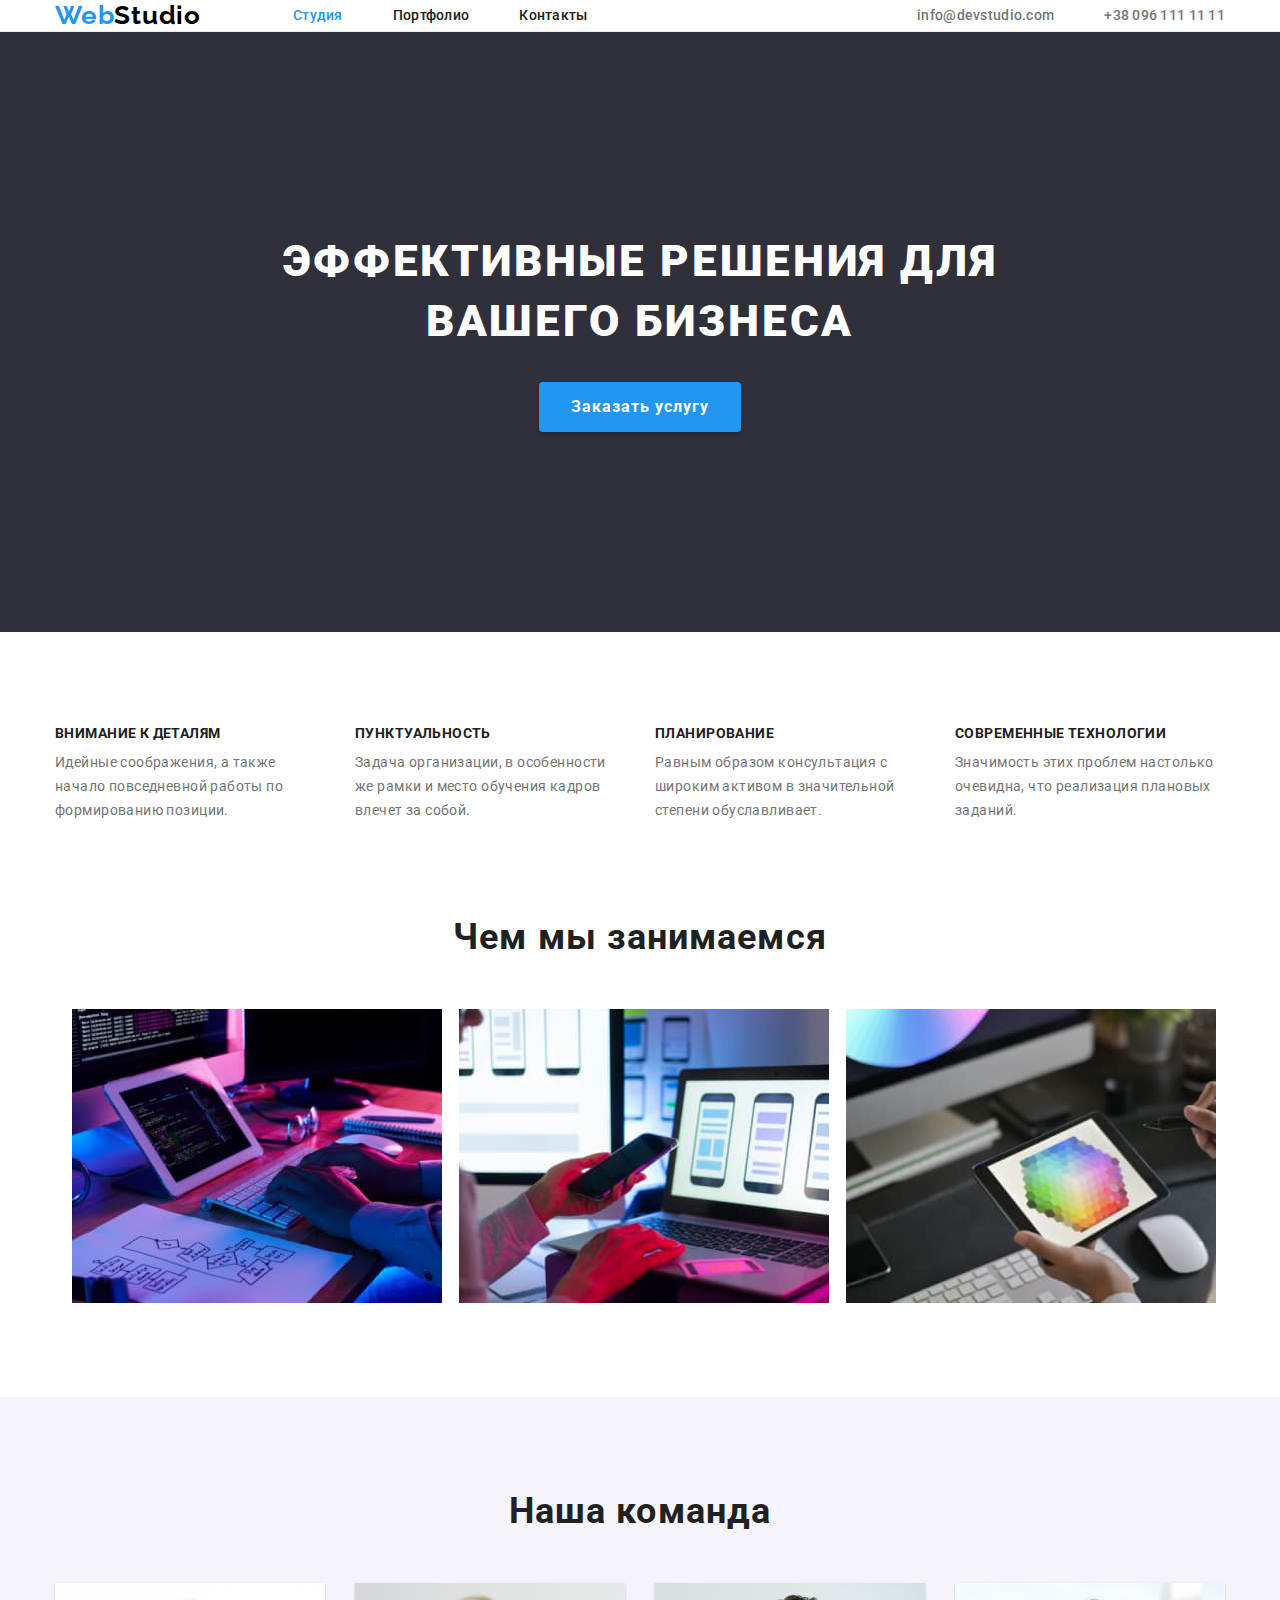
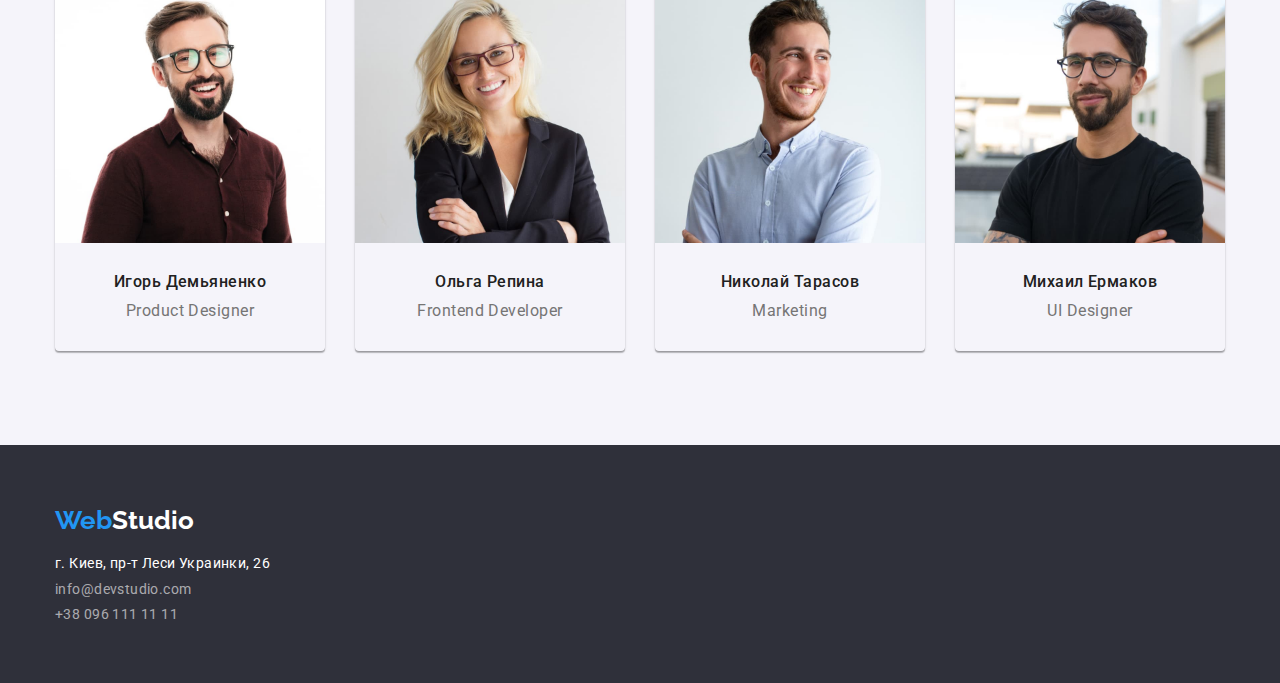
==== index.html @ 1e5056fc "add potfolio" ====
<!DOCTYPE html>
<html lang="ru">

<head>
	<meta charset="UTF-8" />
	<meta http-equiv="X-UA-Compatible" content="IE=edge" />
	<meta name="viewport" content="width=device-width, initial-scale=1.0" />
	<title>Студия</title>

	<link rel="preconnect" href="https://fonts.googleapis.com" />
	<link rel="preconnect" href="https://fonts.gstatic.com" />
	<link
		href="https://fonts.googleapis.com/css2?family=Raleway:wght@700&family=Roboto:wght@400;500;700;900&display=swap"
		rel="stylesheet" />
	<link rel="stylesheet" href="css/modern-normalize.css" />
	<link rel="stylesheet" href="css/styles.css" />
</head>

<body>
	<!--Header-->
	<header class="header-block">
		<div class="header-conteiner container">
			<nav class="nav-block">
				<!--Logo-->
				<div class="logo-web">
					<a href="./index.html" class="link-logo">
						<span class="web-color">Web</span>Studio</a>
				</div>

				<!--Menu Nav-->
				<ul class="nav-list">

					<li class="nav-link">
						<a href="./index.html" class="link-studio">Студия</a>
					</li>
					<li class="nav-link">
						<a href="./potrfolio.html" class="link-portfolio">Портфолио</a>
					</li>
					<li class="nav-link">
						<a href="#" class="link-contact">Контакты</a>
					</li>
				</ul>
			</nav>

			<!--Contact email and tel-->

			<ul class="contact-list">

				<li class="header-mail">
					<a href="mailto:info@devstudio.com" class="header-contact">info@devstudio.com</a>
				</li>
				<li class="header-tel">
					<a href="tel:+380961111111" class="header-contact">+38 096 111 11 11</a>
				</li>
			</ul>
		</div>
	</header>

	<!-- Main -->
	<main class="main-block">
		<!-- Title H1 -->
		<section class="section-title">
			<h1 class="page-title">Эффективные решения для вашего бизнеса</h1>
			<button type="button" class="title-button">Заказать услугу</button>
		</section>

		<!-- Features group -->

		<section class="section-group">
			<h2 class="features-title">Наши особенности</h2>
			<div class="container">
				<ul class="group-list">

					<li class="group-link">
						<h3 class="group-title">Внимание к деталям</h3>
						<p class="skills-text">
							Идейные соображения, а также начало повседневной работы по
							формированию позиции.
						</p>
					</li>

					<li class="group-link">
						<h3 class="group-title">Пунктуальность</h3>
						<p class="skills-text">
							Задача организации, в особенности же рамки и место обучения
							кадров влечет за собой.
						</p>
					</li>

					<li class="group-link">
						<h3 class="group-title">Планирование</h3>
						<p class="skills-text">
							Равным образом консультация с широким активом в значительной
							степени обуславливает.
						</p>
					</li>

					<li class="group-link">
						<h3 class="group-title">Современные технологии</h3>
						<p class="skills-text">
							Значимость этих проблем настолько очевидна, что реализация
							плановых заданий.
						</p>
					</li>

				</ul>
			</div>
		</section>

		<!-- Box -->
		<section class="section-box ">
			<div class="container">
				<h2 class="box-title">Чем мы занимаемся</h2>
				<ul class="box-list">

					<li class="box-link"></li>
					<img src="./images/img-box-1.jpg" alt="Блокнот_с_клавиатурой" width="370" />
					</li>

					<li class="box-link"></li>
					<img src="./images/img-box-2.jpg" alt="Телефоны_на_ноутбуке_экране" width="370" />
					</li>

					<li class="box-link"></li>
					<img src="./images/img-box-3.jpg" alt="Палитра_цветов_в_блокноте" width="370" />
					</li>

				</ul>
			</div>
		</section>

		<!-- Teams -->
		<section class="section-teams">
			<div class="container">
				<h2 class="teams-title">Наша команда</h2>
				<ul class="team-list">

					<li class="team-link">
						<img class="team-img" src="./images/img-team-1.jpg" alt="Продукт_Дизайн" width="270" />
						<div class="team-card">
							<h3 class="name-teams">Игорь Демьяненко</h3>
							<p class="team-text">Product Designer</p>
						</div>
					</li>

					<li class="team-link">
						<img class="team-img" src="./images/img-team-2.jpg" alt="Фронтенд _Разработчик" width="270" />
						<div class="team-card">
							<h3 class="name-teams">Ольга Репина</h3>
							<p class="team-text">Frontend Developer</p>
						</div>
					</li>

					<li class="team-link">
						<img class="team-img" src="./images/img-team-3.jpg" alt="Маркетинг" width="270" />
						<div class="team-card">
							<h3 class="name-teams">Николай Тарасов</h3>
							<p class="team-text">Marketing</p>
						</div>
					</li>

					<li class="team-link">
						<img class="team-img" src="./images/img-team-4.jpg" alt="Дизайнер" width="270" />
						<div class="team-card">
							<h3 class="name-teams">Михаил Ермаков</h3>
							<p class="team-text">UI Designer</p>
						</div>
					</li>
				</ul>
			</div>
		</section>
	</main>

	<!-- Footer -->
	<footer class="section-footer">
		<div class="container">
			<div class="footer-web">
				<a href="./index.html" class="web-logo">
					<span class="web-color">Web</span>Studio</a>
			</div>

			<!-- Address -->
			<address>
				<ul class="footer-item">

					<li class="footer-link">
						<a href="https://goo.gl/maps/CPtrU1FHBa2aNyZL9" class="address-footer" target="_blank"
							rel="noopener noreferrer">
							г. Киев, пр-т Леси Украинки, 26
						</a>
					</li>

					<li class="footer-link">
						<a href="mailto:info@devstudio.com" class="footer-contact">info@devstudio.com</a>
					</li>

					<li class="footer-link">
						<a href="tel:+380961111111" class="footer-contact">+38 096 111 11 11</a>
					</li>

				</ul>
			</address>
		</div>
	</footer>


</body>

</html>
---- css/styles.css ----
/* Global Styles */

/* TEST MARGIN    outline: 1px solid red; */

body {
	font-family: 'Roboto', sans-serif;
	padding: 0;
	margin: 0;
	font-weight: 400;
	font-size: 14px;
	color: #212121;
	background-color: #fff;
}

h1,
h2,
h3 {
	margin: 0;
}

p {
	margin: 0;
}

ul {
	list-style: none;
	margin: 0;
	padding: 0;
}

.container {
	max-width: 1200px;
	margin: 0 auto;
	padding: 0 15px;
}

.section-group,
.section-teams,
.section-portflio {
	padding: 94px 0;
}
/* Header */

.header-block {
	border-bottom: 1px solid #ececec;
}

.header-container {
	display: flex;
	align-items: center;
	padding-top: 24px;
	padding-bottom: 24px;
	justify-content: space-between;
}

/* Logo */
.logo-web {
	font-family: 'Raleway';
	font-style: normal;
	font-weight: 700;
	font-size: 26px;
	line-height: 1.19;
	letter-spacing: 0.03em;
	color: #000;
}
.link-logo {
	text-decoration: none;
	color: #000;
	margin-right: 92px;
}
.web-color {
	color: #2196f3;
}

/* Menu Nav */

.nav-block {
	display: flex;
	align-items: center;
}

.nav-list {
	display: flex;
	/* margin-right: 330px; */
}

.contact-list {
	display: flex;
	margin-left: auto;
}

.nav-link:not(:last-child) {
	margin-right: 50px;
}
.section-header {
	background: #ffffff;
}

.header-conteiner {
	display: flex;
	align-items: center;
}

.link-studio {
	font-weight: 500;
	font-style: normal;
	font-size: 14px;
	line-height: 1.14;
	letter-spacing: 0.02em;
	color: #2196f3;
	text-decoration: none;
}

.link-portfolio,
.link-contact {
	font-weight: 500;
	font-style: normal;
	font-size: 14px;
	line-height: 1.14;
	color: #212121;
	letter-spacing: 0.02em;
	text-decoration: none;
}

.link-studio:hover,
.link-portfolio:hover,
.link-contact:hover,
.header-contact:hover,
.header-contact:focus,
.footer-contact:hover,
.footer-contact:focus {
	color: #2196f3;
}

/* Contact email and tel */
.header-contact {
	font-weight: 500;
	font-style: normal;
	font-size: 14px;
	line-height: 1.14;
	letter-spacing: 0.02em;
	color: #757575;
	text-decoration: none;
}

.contact-list .header-mail + .header-tel {
	margin-left: 50px;
}
/* Main */
.main-block {
}
/* Title H1 */
.section-title {
	padding: 200px 0px 200px 0px;
	background: #2f303a;
}

.page-title {
	font-weight: 900;
	font-style: normal;
	font-size: 44px;
	line-height: 1.36;
	letter-spacing: 0.06em;
	text-align: center;
	color: #ffffff;
	text-transform: uppercase;
	margin: 0px auto 30px auto;
	width: 800px;
}

/* button-title  */
.title-button {
	font-weight: 700;
	font-style: normal;
	font-size: 16px;
	line-height: 1.87;
	letter-spacing: 0.06em;
	color: #ffffff;
	background: #2196f3;
	box-shadow: 0px 4px 4px rgba(0, 0, 0, 0.15);
	border-radius: 4px;
	cursor: pointer;
	transition: all 0.3s ease-out;
	display: block;
	margin: 0 auto;
	padding: 10px 32px;
	border: none;
}

.title-button:hover,
.title-button:focus {
	background: #000;
}
/* Features group */
.section-group {
	background: #ffffff;
}

.features-title {
	font-weight: 700;
	font-style: normal;
	font-size: 36px;
	line-height: 1.16;
	letter-spacing: 0.03em;
	color: #212121;
	display: none;
}
.group-title {
	font-weight: 700;
	font-style: normal;
	font-size: 14px;
	line-height: 1.14;
	letter-spacing: 0.03em;
	color: #212121;
	text-transform: uppercase;
	margin-bottom: 10px;
}

.skills-text {
	font-size: 14px;
	line-height: 1.71;
	letter-spacing: 0.03em;
	color: #757575;
}

.group-link:not(:last-child) {
	margin-right: 30px;
}

.features-title {
	display: none;
}

.group-list {
	display: flex;
}

.group-link {
	width: 270px;
}

/* Box */
.section-box {
	background: #ffffff;
}

.box-title {
	font-weight: 700;
	font-size: 36px;
	line-height: 1.16;
	letter-spacing: 0.03em;
	text-align: center;
	padding-bottom: 50px;
}

.box-link {
	display: flexbox;
	/* margin-right: 30px; */
}

.box-list {
	display: flex;
	justify-content: space-evenly;
	margin-bottom: 94px;
}

/* Teams */
.section-teams {
	background: #f5f4fa;
}

.teams-title {
	font-weight: 700;
	font-style: normal;
	font-size: 36px;
	line-height: 1.16;
	letter-spacing: 0.03em;
	text-align: center;
	margin-bottom: 50px;
}

.name-teams {
	font-weight: 500;
	font-style: normal;
	font-size: 16px;
	line-height: 1.18;
	letter-spacing: 0.03em;
	text-align: center;
	margin-bottom: 10px;
}

.team-text {
	font-weight: 400;
	font-size: 16px;
	line-height: 1.18;
	letter-spacing: 0.03em;
	text-align: center;
	color: #757575;
}

.team-list {
	display: flex;
	justify-content: space-between;
}
.team-link {
	box-shadow: 0px 1px 3px rgba(0, 0, 0, 0.12), 0px 1px 1px rgba(0, 0, 0, 0.14),
		0px 2px 1px rgba(0, 0, 0, 0.2);
	border-radius: 0px 0px 4px 4px;
}

.team-img {
	display: block;
}

.team-card {
	padding: 30px 0;
}

/* Footer */
.section-footer {
	background: #2f303a;
	padding: 60px 0;
}

.web-logo {
	color: #ffffff;
	text-decoration: none;
}

.footer-web {
	font-family: 'Raleway';
	font-weight: 700;
	font-size: 26px;
	line-height: 1.19;
	color: #ffffff;
}

/* address */
.address-footer {
	font-weight: 400;
	font-style: normal;
	font-size: 14px;
	line-height: 1.17;
	letter-spacing: 0.03em;
	color: #ffffff;
	text-decoration: none;
}

/* email tel */
.footer-contact {
	font-weight: 400;
	font-style: normal;
	font-size: 14px;
	line-height: 1.17;
	letter-spacing: 0.03em;
	color: rgba(255, 255, 255, 0.6);
	text-decoration: none;
}
.footer-link:not(:last-child) {
	margin-bottom: 9px;
}
.web-logo {
	display: inline-block;
	margin-bottom: 20px;
}

/* portfolio */

.section-portflio {
	background: #ffffff;
}

.link-portfolio-secondary {
	font-weight: 500;
	font-style: normal;
	font-size: 14px;
	line-height: 1.14;
	letter-spacing: 0.03em;
	color: #2196f3;
	text-decoration: none;
}

.link-studio-secondary,
.link-contact-secondary {
	font-weight: 500;
	font-style: normal;
	font-size: 14px;
	line-height: 1.14;
	letter-spacing: 0.03em;
	color: #212121;
	text-decoration: none;
}

.link-studio-secondary:hover,
.link-portfolio-secondary:hover,
.link-contact-secondary:hover,
.address-footer:hover {
	color: #2196f3;
}

/* buttons-filters-portfolio */

.page-title-poster {
	font-weight: 900;
	font-style: normal;
	font-size: 44px;
	line-height: 1.36;
	color: #212121;
	visibility: hidden;
	/* display: none; */
}

.title-poster {
	font-weight: 700;
	font-style: normal;
	font-size: 36px;
	line-height: 1.16;
	letter-spacing: 0.06em;
	color: #212121;
}

.filter-button {
	font-style: normal;
	font-weight: 500;
	font-size: 16px;
	line-height: 1.6;
	letter-spacing: 0.03em;
	color: #212121;
	background: #f5f4fa;
	cursor: pointer;
	border-radius: 4px;
	border: none;
	text-align: center;
	padding: 6px 22px;
	transition: all 0.3s ease-out;
	/* margin-top: 94px; */
}

.button-filter-link:not(:last-child) {
	margin-right: 8px;
}

.filter-button:hover,
.filter-button:focus {
	box-shadow: 0px 3px 1px rgba(0, 0, 0, 0.1), 0px 1px 2px rgba(0, 0, 0, 0.08),
		0px 2px 2px rgba(0, 0, 0, 0.12);
	border-radius: 4px;
	background: #2196f3;
	color: #ffffff;
}

/* projects poster */

.button-filter-list {
	display: flex;
	align-items: center;
	justify-content: center;
	margin-bottom: 50px;
}

.poster-box {
	font-style: normal;
	font-weight: 700;
	font-size: 18px;
	line-height: 2;
	letter-spacing: 0.06em;
	color: #212121;
	margin: 20px 0px 4px 0px;
	padding: 0px 24px;
}

.poster-text {
	font-style: normal;
	font-weight: 400;
	font-size: 16px;
	line-height: 1.87;
	letter-spacing: 0.03em;
	color: #757575;
	padding: 0px 24px;
}

.projects {
	display: flex;
	flex-wrap: wrap;
	justify-content: center;
	gap: 30px;
	flex-basis: calc((100% - 60px) / 3);
}

.project-image {
	display: block;
}

.project-card {
	border-left: 1px solid #eeeeee;
	border-right: 1px solid #eeeeee;
	border-bottom: 1px solid #eeeeee;
}
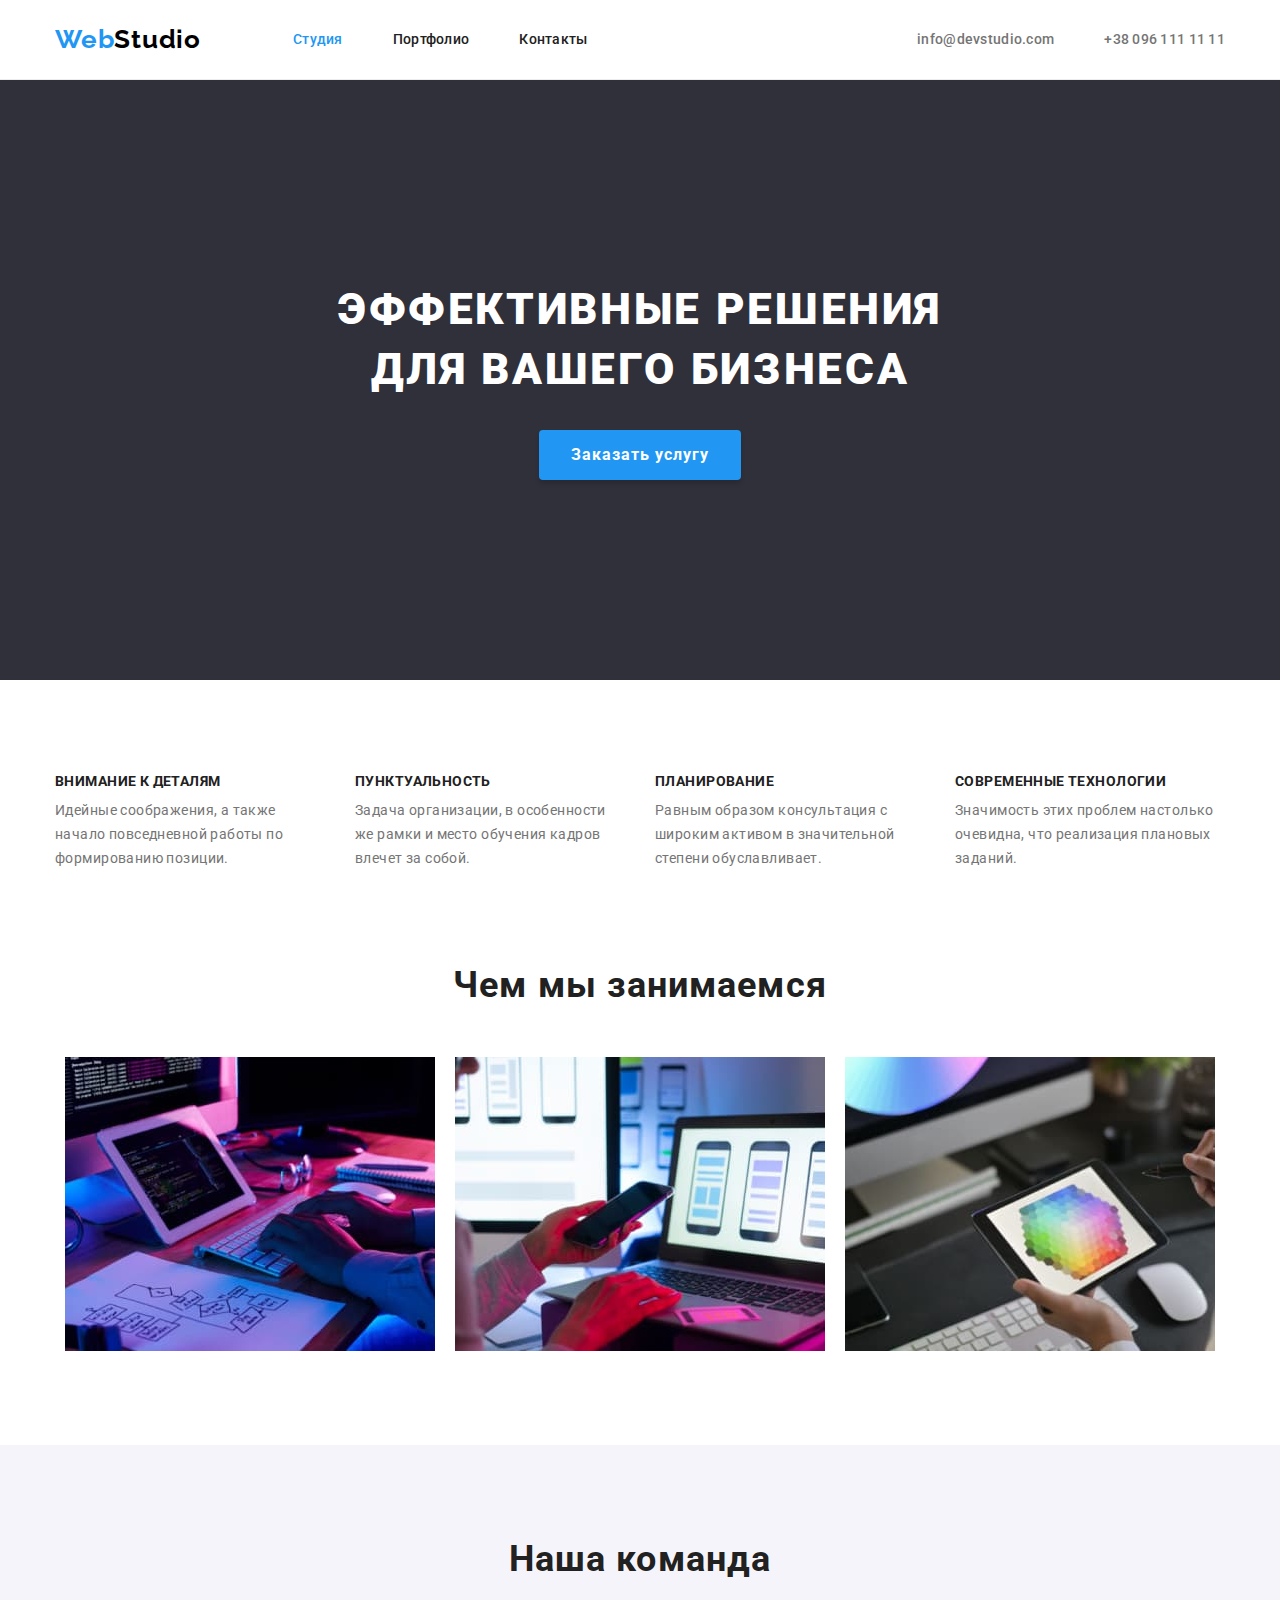
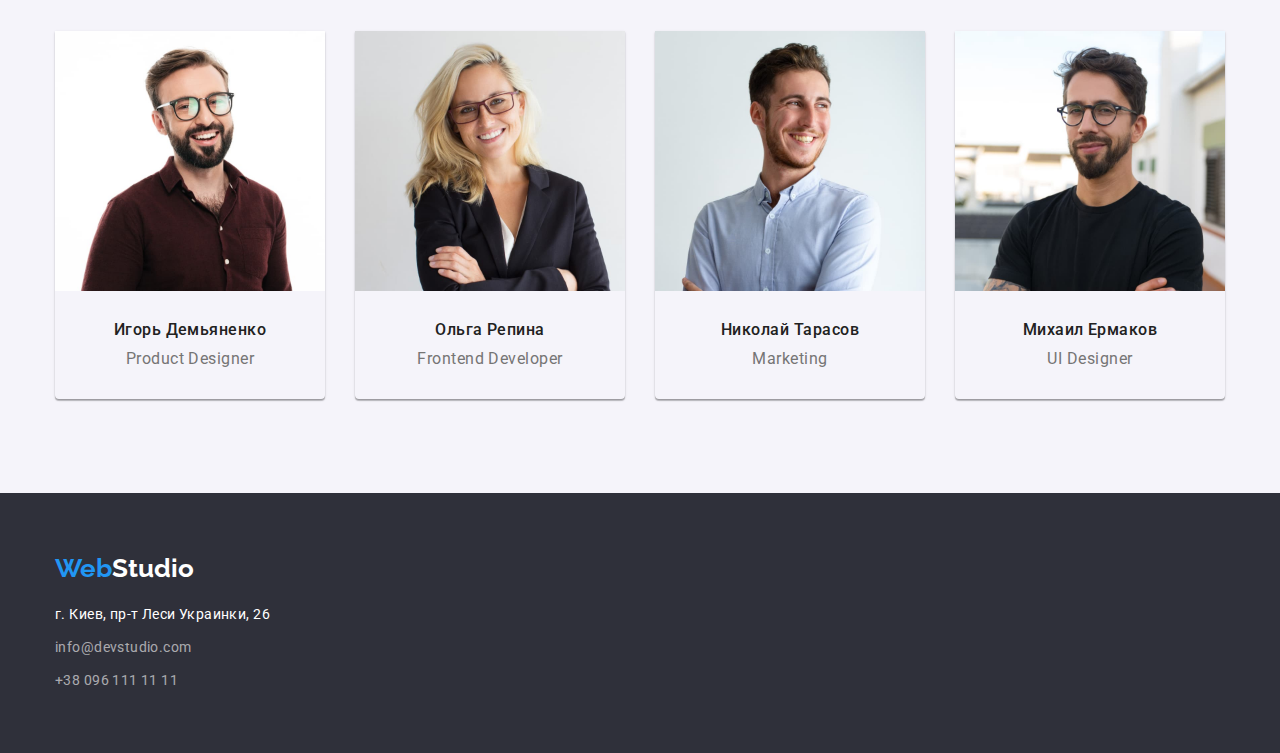
==== commit 5630a483: "update index-html" ====
--- a/index.html
+++ b/index.html
@@ -18,7 +18,7 @@
 
 <body>
 	<!--Header-->
-	<header class="header-block">
+	<header class="header-block ">
 		<div class="header-conteiner container">
 			<nav class="nav-block">
 				<!--Logo-->
@@ -67,8 +67,9 @@
 		<!-- Features group -->
 
 		<section class="section-group">
-			<h2 class="features-title">Наши особенности</h2>
 			<div class="container">
+				<h2 class="visually-hidden">Наши особенности</h2>
+
 				<ul class="group-list">
 
 					<li class="group-link">
@@ -114,15 +115,17 @@
 				<ul class="box-list">
 
 					<li class="box-link"></li>
-					<img src="./images/img-box-1.jpg" alt="Блокнот_с_клавиатурой" width="370" />
+					<img class="project-image" src="./images/img-box-1.jpg" alt="Блокнот_с_клавиатурой" width="370" />
 					</li>
 
 					<li class="box-link"></li>
-					<img src="./images/img-box-2.jpg" alt="Телефоны_на_ноутбуке_экране" width="370" />
+					<img class="project-image" src="./images/img-box-2.jpg" alt="Телефоны_на_ноутбуке_экране"
+						width="370" />
 					</li>
 
 					<li class="box-link"></li>
-					<img src="./images/img-box-3.jpg" alt="Палитра_цветов_в_блокноте" width="370" />
+					<img class="project-image" src="./images/img-box-3.jpg" alt="Палитра_цветов_в_блокноте"
+						width="370" />
 					</li>
 
 				</ul>
--- a/css/styles.css
+++ b/css/styles.css
@@ -12,6 +12,20 @@
 	background-color: #fff;
 }
 
+.visually-hidden {
+	position: absolute;
+	width: 1px;
+	height: 1px;
+	margin: -1px;
+	border: 0;
+	padding: 0;
+
+	white-space: nowrap;
+	clip-path: inset(100%);
+	clip: rect(0 0 0 0);
+	overflow: hidden;
+}
+
 h1,
 h2,
 h3 {
@@ -22,34 +36,36 @@
 	margin: 0;
 }
 
-ul {
+ul,
+ol {
 	list-style: none;
 	margin: 0;
-	padding: 0;
+	padding-left: 0;
 }
 
 .container {
 	max-width: 1200px;
 	margin: 0 auto;
-	padding: 0 15px;
+	padding-left: 15px;
+	padding-right: 15px;
 }
 
 .section-group,
 .section-teams,
 .section-portflio {
-	padding: 94px 0;
+	padding-bottom: 94px;
+	padding-top: 94px;
 }
 /* Header */
 
 .header-block {
 	border-bottom: 1px solid #ececec;
+	padding: 24px 0;
 }
 
 .header-container {
 	display: flex;
 	align-items: center;
-	padding-top: 24px;
-	padding-bottom: 24px;
 	justify-content: space-between;
 }
 
@@ -81,7 +97,6 @@
 
 .nav-list {
 	display: flex;
-	/* margin-right: 330px; */
 }
 
 .contact-list {
@@ -165,7 +180,7 @@
 	color: #ffffff;
 	text-transform: uppercase;
 	margin: 0px auto 30px auto;
-	width: 800px;
+	width: 696px;
 }
 
 /* button-title  */
@@ -203,8 +218,8 @@
 	line-height: 1.16;
 	letter-spacing: 0.03em;
 	color: #212121;
-	display: none;
-}
+}
+
 .group-title {
 	font-weight: 700;
 	font-style: normal;
@@ -242,6 +257,7 @@
 /* Box */
 .section-box {
 	background: #ffffff;
+	padding-bottom: 94px;
 }
 
 .box-title {
@@ -250,18 +266,20 @@
 	line-height: 1.16;
 	letter-spacing: 0.03em;
 	text-align: center;
-	padding-bottom: 50px;
+	margin-bottom: 50px;
 }
 
 .box-link {
-	display: flexbox;
+	/* display: flexbox; */
 	/* margin-right: 30px; */
 }
 
 .box-list {
 	display: flex;
-	justify-content: space-evenly;
-	margin-bottom: 94px;
+	gap: 10px;
+	/* flex-wrap: wrap; */
+	/* justify-content: center; */
+	/* text-decoration: none; */
 }
 
 /* Teams */
@@ -340,7 +358,7 @@
 	font-weight: 400;
 	font-style: normal;
 	font-size: 14px;
-	line-height: 1.17;
+	line-height: 1.71;
 	letter-spacing: 0.03em;
 	color: #ffffff;
 	text-decoration: none;
@@ -351,7 +369,7 @@
 	font-weight: 400;
 	font-style: normal;
 	font-size: 14px;
-	line-height: 1.17;
+	line-height: 1.71;
 	letter-spacing: 0.03em;
 	color: rgba(255, 255, 255, 0.6);
 	text-decoration: none;
@@ -407,7 +425,6 @@
 	line-height: 1.36;
 	color: #212121;
 	visibility: hidden;
-	/* display: none; */
 }
 
 .title-poster {
@@ -465,8 +482,7 @@
 	line-height: 2;
 	letter-spacing: 0.06em;
 	color: #212121;
-	margin: 20px 0px 4px 0px;
-	padding: 0px 24px;
+	margin: 0px 0px 4px 0px;
 }
 
 .poster-text {
@@ -476,7 +492,6 @@
 	line-height: 1.87;
 	letter-spacing: 0.03em;
 	color: #757575;
-	padding: 0px 24px;
 }
 
 .projects {
@@ -492,6 +507,7 @@
 }
 
 .project-card {
+	padding: 20px 24px;
 	border-left: 1px solid #eeeeee;
 	border-right: 1px solid #eeeeee;
 	border-bottom: 1px solid #eeeeee;
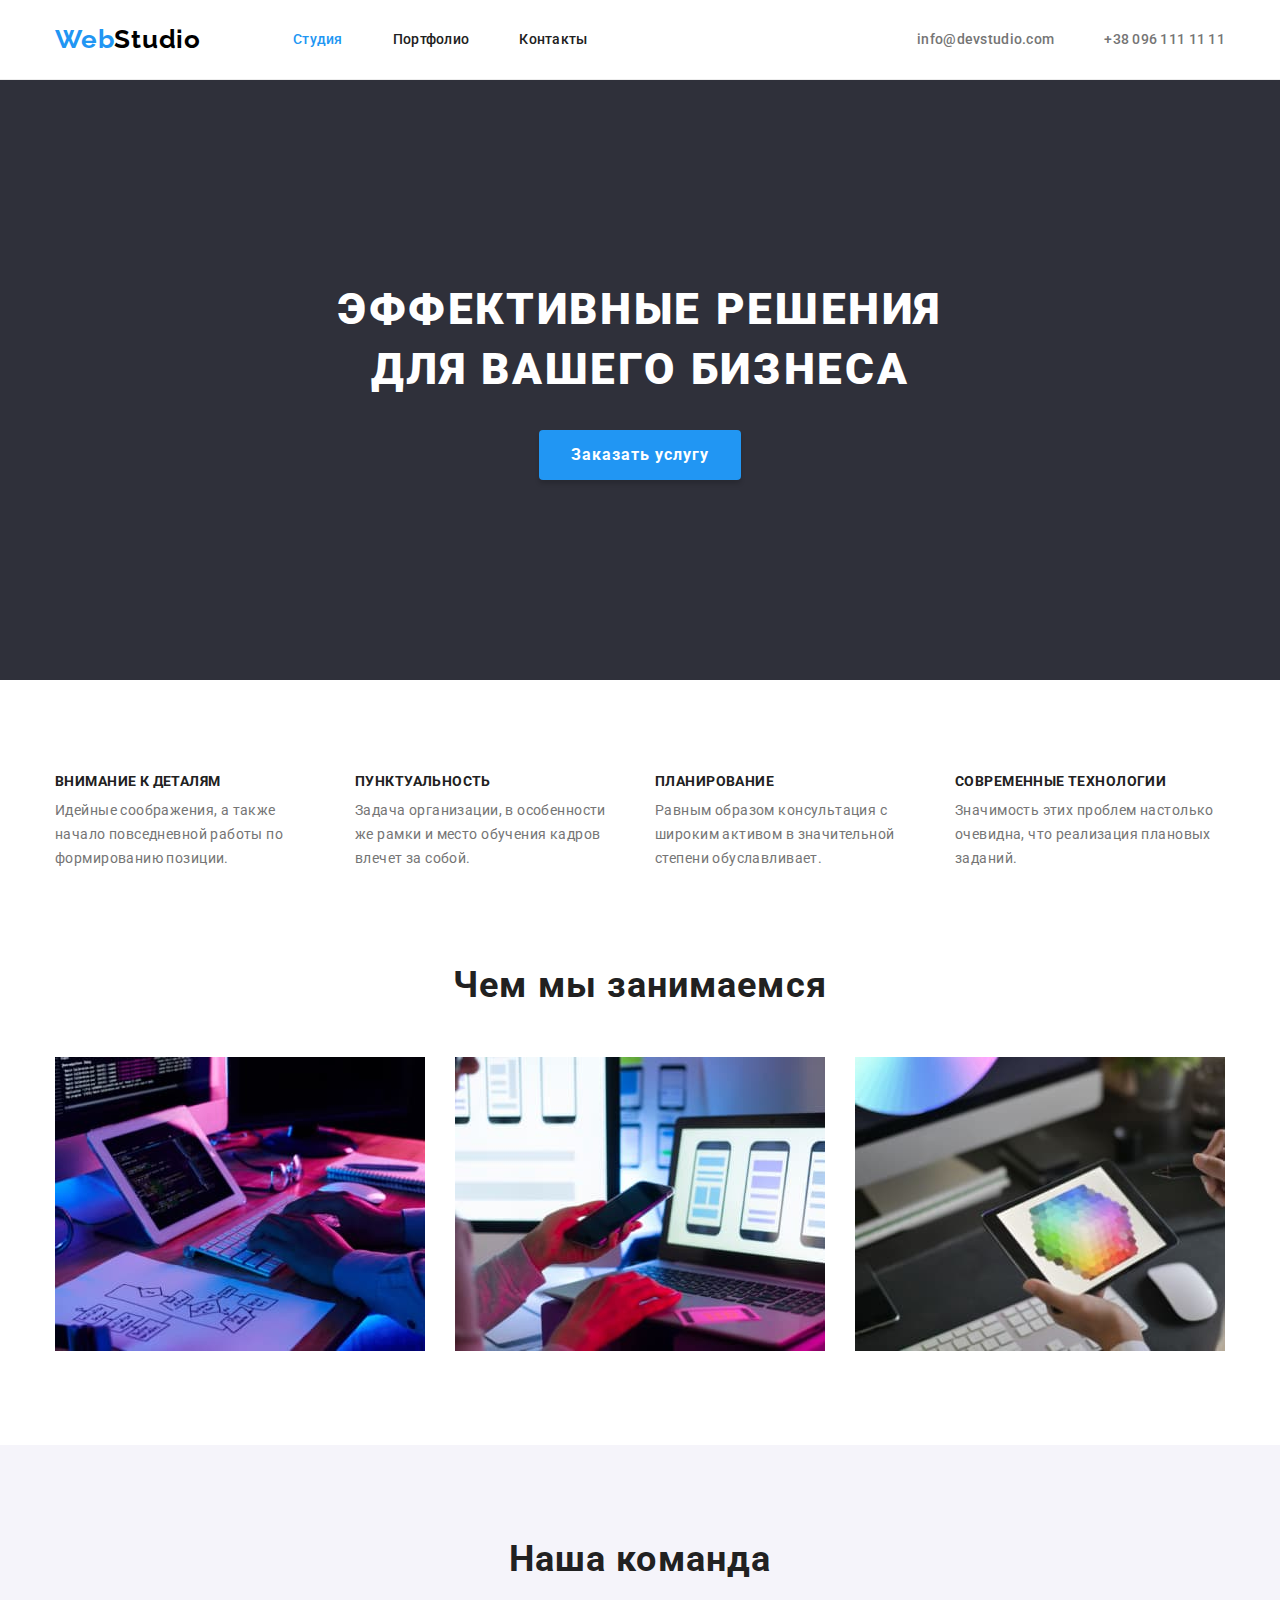
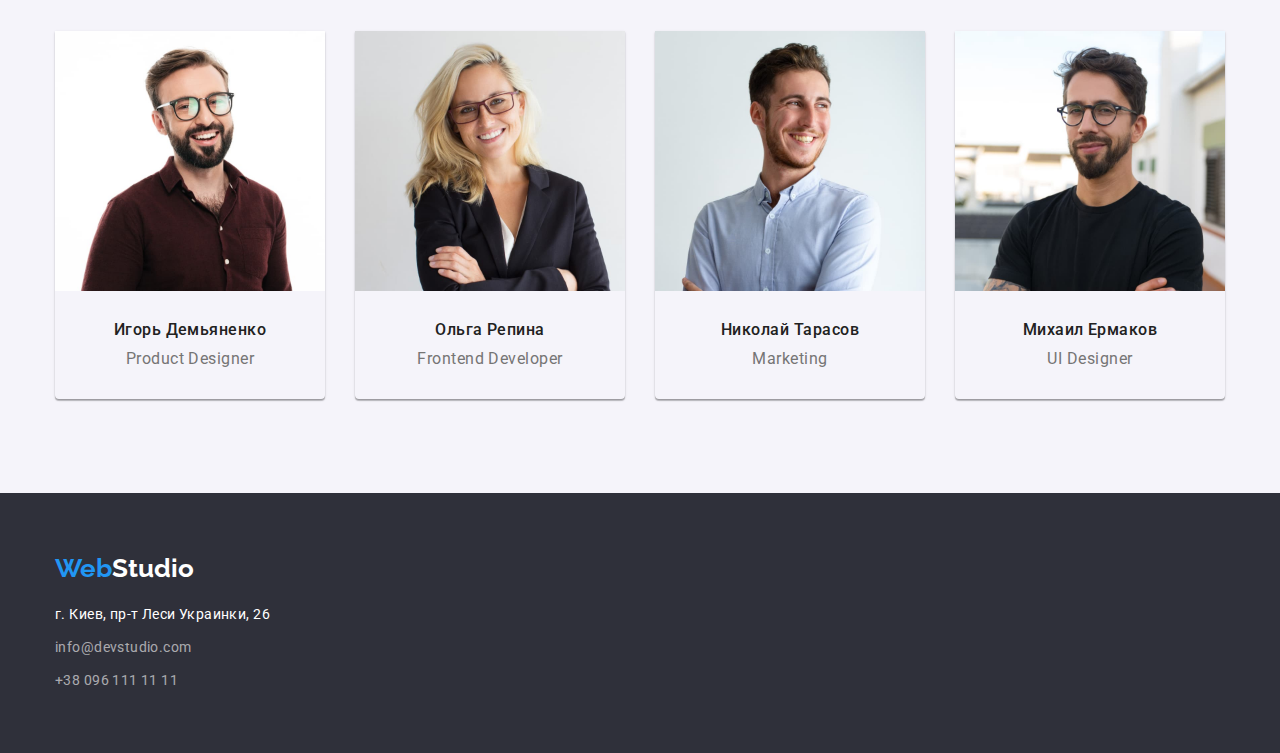
==== commit 5d228ec3: "update gap image box" ====
--- a/index.html
+++ b/index.html
@@ -114,18 +114,18 @@
 				<h2 class="box-title">Чем мы занимаемся</h2>
 				<ul class="box-list">
 
-					<li class="box-link"></li>
-					<img class="project-image" src="./images/img-box-1.jpg" alt="Блокнот_с_клавиатурой" width="370" />
-					</li>
-
-					<li class="box-link"></li>
-					<img class="project-image" src="./images/img-box-2.jpg" alt="Телефоны_на_ноутбуке_экране"
-						width="370" />
-					</li>
-
-					<li class="box-link"></li>
-					<img class="project-image" src="./images/img-box-3.jpg" alt="Палитра_цветов_в_блокноте"
-						width="370" />
+					<li class="box-link">
+						<img class="box-image" src="./images/img-box-1.jpg" alt="Блокнот_с_клавиатурой" width="370" />
+					</li>
+
+					<li class="box-link">
+						<img class="box-image" src="./images/img-box-2.jpg" alt="Телефоны_на_ноутбуке_экране"
+							width="370" />
+					</li>
+
+					<li class="box-link">
+						<img class="box-image" src="./images/img-box-3.jpg" alt="Палитра_цветов_в_блокноте"
+							width="370" />
 					</li>
 
 				</ul>
--- a/css/styles.css
+++ b/css/styles.css
@@ -276,10 +276,13 @@
 
 .box-list {
 	display: flex;
-	gap: 10px;
+	gap: 30px;
 	/* flex-wrap: wrap; */
-	/* justify-content: center; */
+	/* justify-content: space-between; */
 	/* text-decoration: none; */
+}
+.box-image {
+	display: block;
 }
 
 /* Teams */
@@ -318,7 +321,8 @@
 
 .team-list {
 	display: flex;
-	justify-content: space-between;
+	gap: 30px;
+	/* justify-content: space-between; */
 }
 .team-link {
 	box-shadow: 0px 1px 3px rgba(0, 0, 0, 0.12), 0px 1px 1px rgba(0, 0, 0, 0.14),
